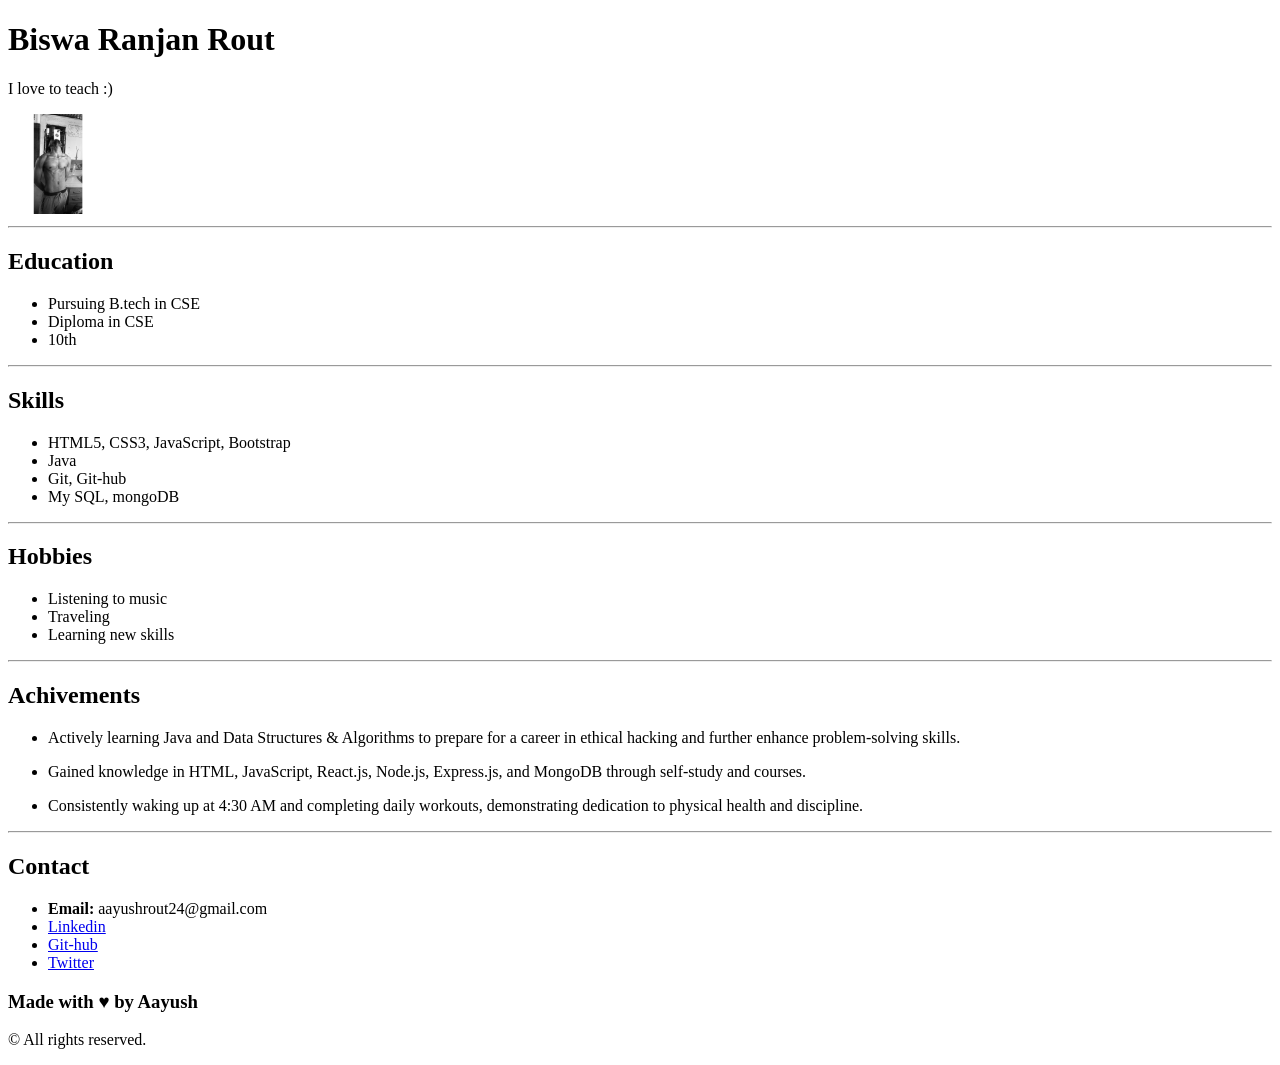
==== index.html @ 6df46506 "Rename Portfolio/index.html to index.html" ====
<!DOCTYPE html>
<html lang="en">
  <head>
    <meta charset="UTF-8" />
    <meta name="viewport" content="width=device-width, initial-scale=1.0" />
    <title>My Portfolio</title>
  </head>
  <body>
    <header>
      <h1>Biswa Ranjan Rout</h1>
      <p>I love to teach :)</p>
      <img src="aayush.jpg" alt="My Picture" height="100px" width="100px" />
      <hr />
    </header>

    <!-- Portfolio Section -->
    <section>
      <h2>Education</h2>
      <ul>
        <li>Pursuing B.tech in CSE</li>
        <li>Diploma in CSE</li>
        <li>10th</li>
      </ul>
      <hr />
    </section>

    <section>
      <h2>Skills</h2>
      <ul>
        <li>HTML5, CSS3, JavaScript, Bootstrap</li>
        <li>Java</li>
        <li>Git, Git-hub</li>
        <li>My SQL, mongoDB</li>
      </ul>
      <hr />
    </section>

    <section>
      <h2>Hobbies</h2>
      <ul>
        <li>Listening to music</li>
        <li>Traveling</li>
        <li>Learning new skills</li>
      </ul>
      <hr />
    </section>

    <section>
      <h2>Achivements</h2>
      <ul>
        <li>
          <p>
            Actively learning Java and Data Structures & Algorithms to prepare
            for a career in ethical hacking and further enhance problem-solving
            skills.
          </p>
        </li>
        <li>
          <p>
            Gained knowledge in HTML, JavaScript, React.js, Node.js, Express.js,
            and MongoDB through self-study and courses.
          </p>
        </li>
        <li>
          <p>
            Consistently waking up at 4:30 AM and completing daily workouts,
            demonstrating dedication to physical health and discipline.
          </p>
        </li>
      </ul>
      <hr />
    </section>

    <footer>
      <h2>Contact</h2>
      <ul>
        <li><b>Email: </b>aayushrout24@gmail.com</li>
        <li>
          <a href="https://www.linkedin.com/in/biswa-ranjan-rout/">Linkedin</a>
        </li>
        <li><a href="https://github.com/BiswaRanjanRout-2001">Git-hub</a></li>
        <li><a href="https://x.com/aayuu_24">Twitter</a></li>
      </ul>
      <h3>Made with &#9829; by Aayush</h3>
      <p>&copy; All rights reserved.</p>
    </footer>
  </body>
</html>
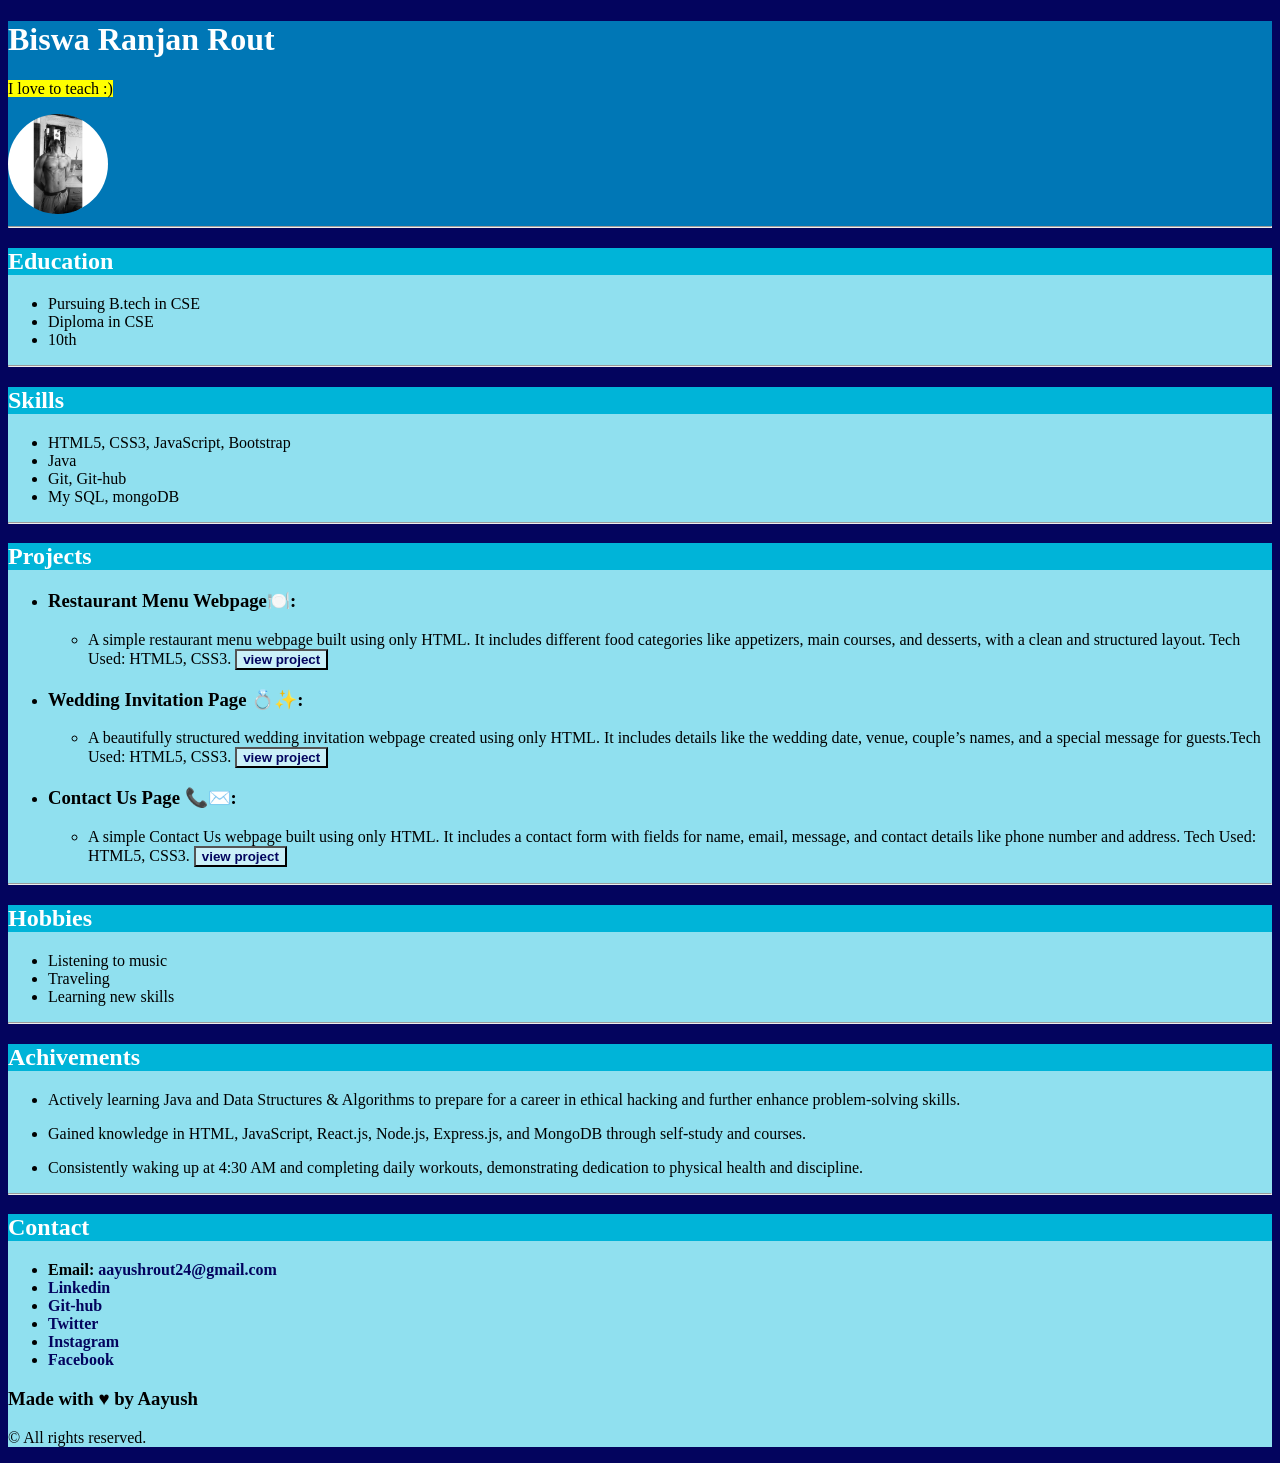
==== commit 005a5a06: "unnecessary dir deleted & added style.css with few styles on page" ====
--- a/index.html
+++ b/index.html
@@ -1,88 +1,143 @@
 <!DOCTYPE html>
 <html lang="en">
-  <head>
-    <meta charset="UTF-8" />
-    <meta name="viewport" content="width=device-width, initial-scale=1.0" />
-    <title>My Portfolio</title>
-  </head>
-  <body>
-    <header>
-      <h1>Biswa Ranjan Rout</h1>
-      <p>I love to teach :)</p>
-      <img src="aayush.jpg" alt="My Picture" height="100px" width="100px" />
-      <hr />
-    </header>
 
-    <!-- Portfolio Section -->
-    <section>
-      <h2>Education</h2>
-      <ul>
-        <li>Pursuing B.tech in CSE</li>
-        <li>Diploma in CSE</li>
-        <li>10th</li>
-      </ul>
-      <hr />
-    </section>
+<head>
+  <meta charset="UTF-8" />
+  <meta name="viewport" content="width=device-width, initial-scale=1.0" />
+  <title>My Portfolio</title>
+  <link rel="stylesheet" href="style.css">
+</head>
+
+<body>
+  <header>
+    <h1>Biswa Ranjan Rout</h1>
+    <p><mark>I love to teach :)</mark></p>
+    <img src="aayush.jpg" alt="My Picture" height="100px" width="100px" />
+    <hr />
+  </header>
+
+  <!-- Portfolio Section -->
+  <section>
+    <h2>Education</h2>
+    <ul>
+      <li>Pursuing B.tech in CSE</li>
+      <li>Diploma in CSE</li>
+      <li>10th</li>
+    </ul>
+    <hr />
+  </section>
+
+  <section>
+    <h2>Skills</h2>
+    <ul>
+      <li>HTML5, CSS3, JavaScript, Bootstrap</li>
+      <li>Java</li>
+      <li>Git, Git-hub</li>
+      <li>My SQL, mongoDB</li>
+    </ul>
+    <hr />
+  </section>
+
+  <section>
+    <h2>Projects</h2>
+    <ul>
+      <li>
+        <h3>Restaurant Menu Webpage🍽️:</h3>
+        <ul>
+          <li>
+            <p>
+              A simple restaurant menu webpage built using only HTML. It includes different food categories like
+              appetizers, main courses, and desserts, with a clean and structured layout.
+              Tech Used: HTML5, CSS3. <button><a href="https://biswaranjanrout-2001.github.io/Restaurant-Menu/">view project</a></button>
+            </p>
+          </li>
+        </ul>
+      </li>
+
+
+      <li>
+        <h3>Wedding Invitation Page 💍✨: </h3>
+        <ul>
+          <li>
+            <p>A beautifully structured wedding invitation webpage created using only HTML. It includes details like the
+              wedding date, venue, couple’s names, and a special message for guests.Tech Used: HTML5, CSS3. <button><a
+                href="https://biswaranjanrout-2001.github.io/Wedding-Invitation/">view project</a></button></p>
+          </li>
+        </ul>
+      </li>
+
+
+      <li>
+        <h3>Contact Us Page 📞✉️:</h3>
+        <ul>
+          <li>
+            <p>A simple Contact Us webpage built using only HTML. It includes a contact form with fields for name,
+              email, message, and contact details like phone number and address.
+
+              Tech Used: HTML5, CSS3. <button><a href="https://biswaranjanrout-2001.github.io/Restaurant-Menu/">view project</a></button>
+            </p>
+          </li>
+        </ul>
+
+      </li>
+    </ul>
+    <hr>
+  </section>
+
+  <section>
+    <h2>Hobbies</h2>
+    <ul>
+      <li>Listening to music</li>
+      <li>Traveling</li>
+      <li>Learning new skills</li>
+    </ul>
+    <hr />
+  </section>
+
+  <section>
+    <h2>Achivements</h2>
+    <ul>
+      <li>
+        <p>
+          Actively learning Java and Data Structures & Algorithms to prepare
+          for a career in ethical hacking and further enhance problem-solving
+          skills.
+        </p>
+      </li>
+      <li>
+        <p>
+          Gained knowledge in HTML, JavaScript, React.js, Node.js, Express.js,
+          and MongoDB through self-study and courses.
+        </p>
+      </li>
+      <li>
+        <p>
+          Consistently waking up at 4:30 AM and completing daily workouts,
+          demonstrating dedication to physical health and discipline.
+        </p>
+      </li>
+    </ul>
+    <hr />
+  </section>
+
+  <footer>
 
     <section>
-      <h2>Skills</h2>
-      <ul>
-        <li>HTML5, CSS3, JavaScript, Bootstrap</li>
-        <li>Java</li>
-        <li>Git, Git-hub</li>
-        <li>My SQL, mongoDB</li>
-      </ul>
-      <hr />
-    </section>
-
-    <section>
-      <h2>Hobbies</h2>
-      <ul>
-        <li>Listening to music</li>
-        <li>Traveling</li>
-        <li>Learning new skills</li>
-      </ul>
-      <hr />
-    </section>
-
-    <section>
-      <h2>Achivements</h2>
-      <ul>
-        <li>
-          <p>
-            Actively learning Java and Data Structures & Algorithms to prepare
-            for a career in ethical hacking and further enhance problem-solving
-            skills.
-          </p>
-        </li>
-        <li>
-          <p>
-            Gained knowledge in HTML, JavaScript, React.js, Node.js, Express.js,
-            and MongoDB through self-study and courses.
-          </p>
-        </li>
-        <li>
-          <p>
-            Consistently waking up at 4:30 AM and completing daily workouts,
-            demonstrating dedication to physical health and discipline.
-          </p>
-        </li>
-      </ul>
-      <hr />
-    </section>
-
-    <footer>
       <h2>Contact</h2>
       <ul>
-        <li><b>Email: </b>aayushrout24@gmail.com</li>
+        <li><strong> Email:</strong> <a href="mailto:aayushrout24@gmail.com">aayushrout24@gmail.com</a></li>
         <li>
           <a href="https://www.linkedin.com/in/biswa-ranjan-rout/">Linkedin</a>
         </li>
         <li><a href="https://github.com/BiswaRanjanRout-2001">Git-hub</a></li>
         <li><a href="https://x.com/aayuu_24">Twitter</a></li>
+        <li><a href="#">Instagram</a></li>
+        <li><a href="#">Facebook</a></li>
       </ul>
       <h3>Made with &#9829; by Aayush</h3>
       <p>&copy; All rights reserved.</p>
-    </footer>
-  </body>
-</html>
+    </section>
+  </footer>
+</body>
+
+</html>
--- a/style.css
+++ b/style.css
@@ -0,0 +1,35 @@
+body {
+    background-color: #03045e;
+}
+
+h1{
+    color: white;
+}
+
+header{
+    background-color: #0077b6;
+}
+
+section {
+    background-color: #90e0ef;
+}
+
+h2 {
+    background-color: #00b4d8;
+    color: white;
+}
+
+img{
+    border-radius: 50%;
+}
+
+a {
+    text-decoration: none;
+    color: #03045e;
+    font-weight: bold;
+}
+button {
+    background-color: #caf0f8;
+}
+
+
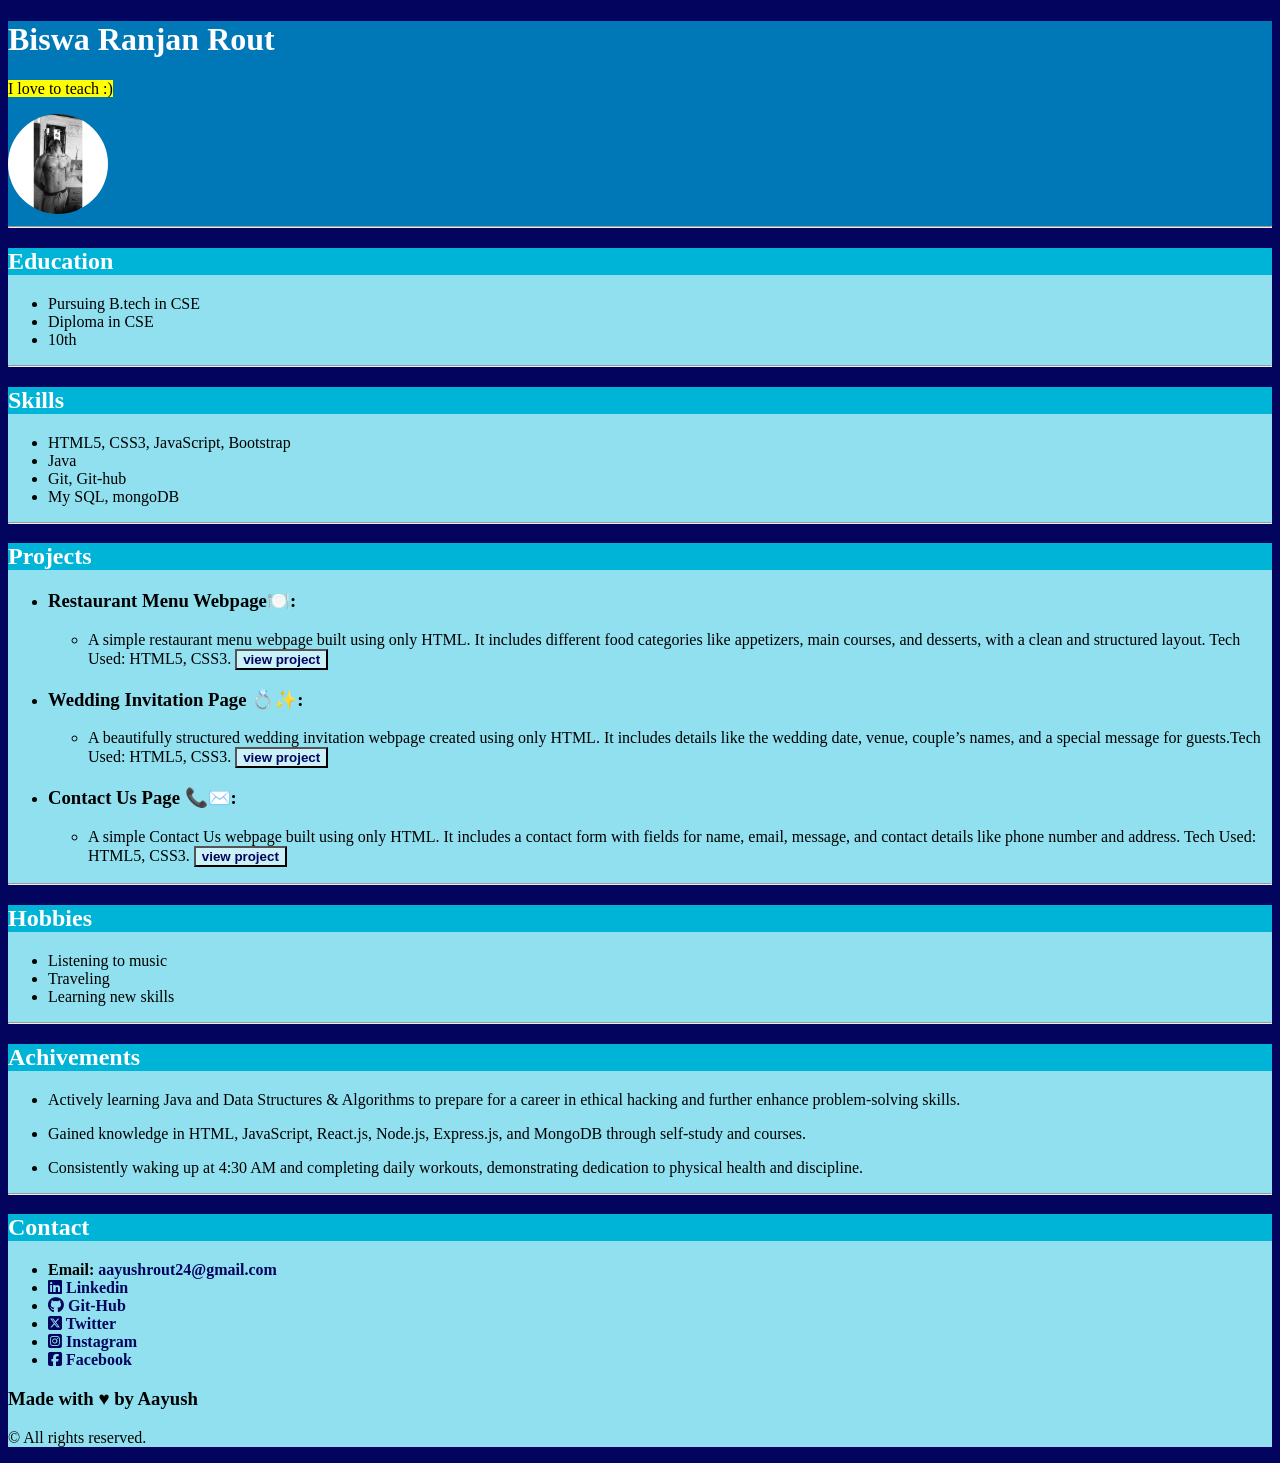
==== commit 75fb74b0: "added icon infooter section & correct link inside the 3rd project" ====
--- a/index.html
+++ b/index.html
@@ -6,6 +6,7 @@
   <meta name="viewport" content="width=device-width, initial-scale=1.0" />
   <title>My Portfolio</title>
   <link rel="stylesheet" href="style.css">
+  <link rel="stylesheet" href="https://cdnjs.cloudflare.com/ajax/libs/font-awesome/6.5.1/css/all.min.css">
 </head>
 
 <body>
@@ -74,7 +75,7 @@
             <p>A simple Contact Us webpage built using only HTML. It includes a contact form with fields for name,
               email, message, and contact details like phone number and address.
 
-              Tech Used: HTML5, CSS3. <button><a href="https://biswaranjanrout-2001.github.io/Restaurant-Menu/">view project</a></button>
+              Tech Used: HTML5, CSS3. <button><a href="https://biswaranjanrout-2001.github.io/Contact-Page/">view project</a></button>
             </p>
           </li>
         </ul>
@@ -127,12 +128,12 @@
       <ul>
         <li><strong> Email:</strong> <a href="mailto:aayushrout24@gmail.com">aayushrout24@gmail.com</a></li>
         <li>
-          <a href="https://www.linkedin.com/in/biswa-ranjan-rout/">Linkedin</a>
+          <a href="https://www.linkedin.com/in/biswa-ranjan-rout/"><i class="fa-brands fa-linkedin fa-spin"></i> Linkedin</a>
         </li>
-        <li><a href="https://github.com/BiswaRanjanRout-2001">Git-hub</a></li>
-        <li><a href="https://x.com/aayuu_24">Twitter</a></li>
-        <li><a href="#">Instagram</a></li>
-        <li><a href="#">Facebook</a></li>
+        <li><a href="https://github.com/BiswaRanjanRout-2001"><i class="fa-brands fa-github fa-flip"></i> Git-Hub</a></li>
+        <li><a href="https://x.com/aayuu_24"><i class="fa-brands fa-square-x-twitter fa-beat"></i> Twitter</a></li>
+        <li><a href="https://www.instagram.com/_aayuu.24/"><i class="fa-brands fa-square-instagram fa-fade"></i> Instagram</a></li>
+        <li><a href="https://m.facebook.com/profile.php?id=61557531028224&name=xhp_nt_"><i class="fa-brands fa-square-facebook fa-shake"></i> Facebook</a></li>
       </ul>
       <h3>Made with &#9829; by Aayush</h3>
       <p>&copy; All rights reserved.</p>
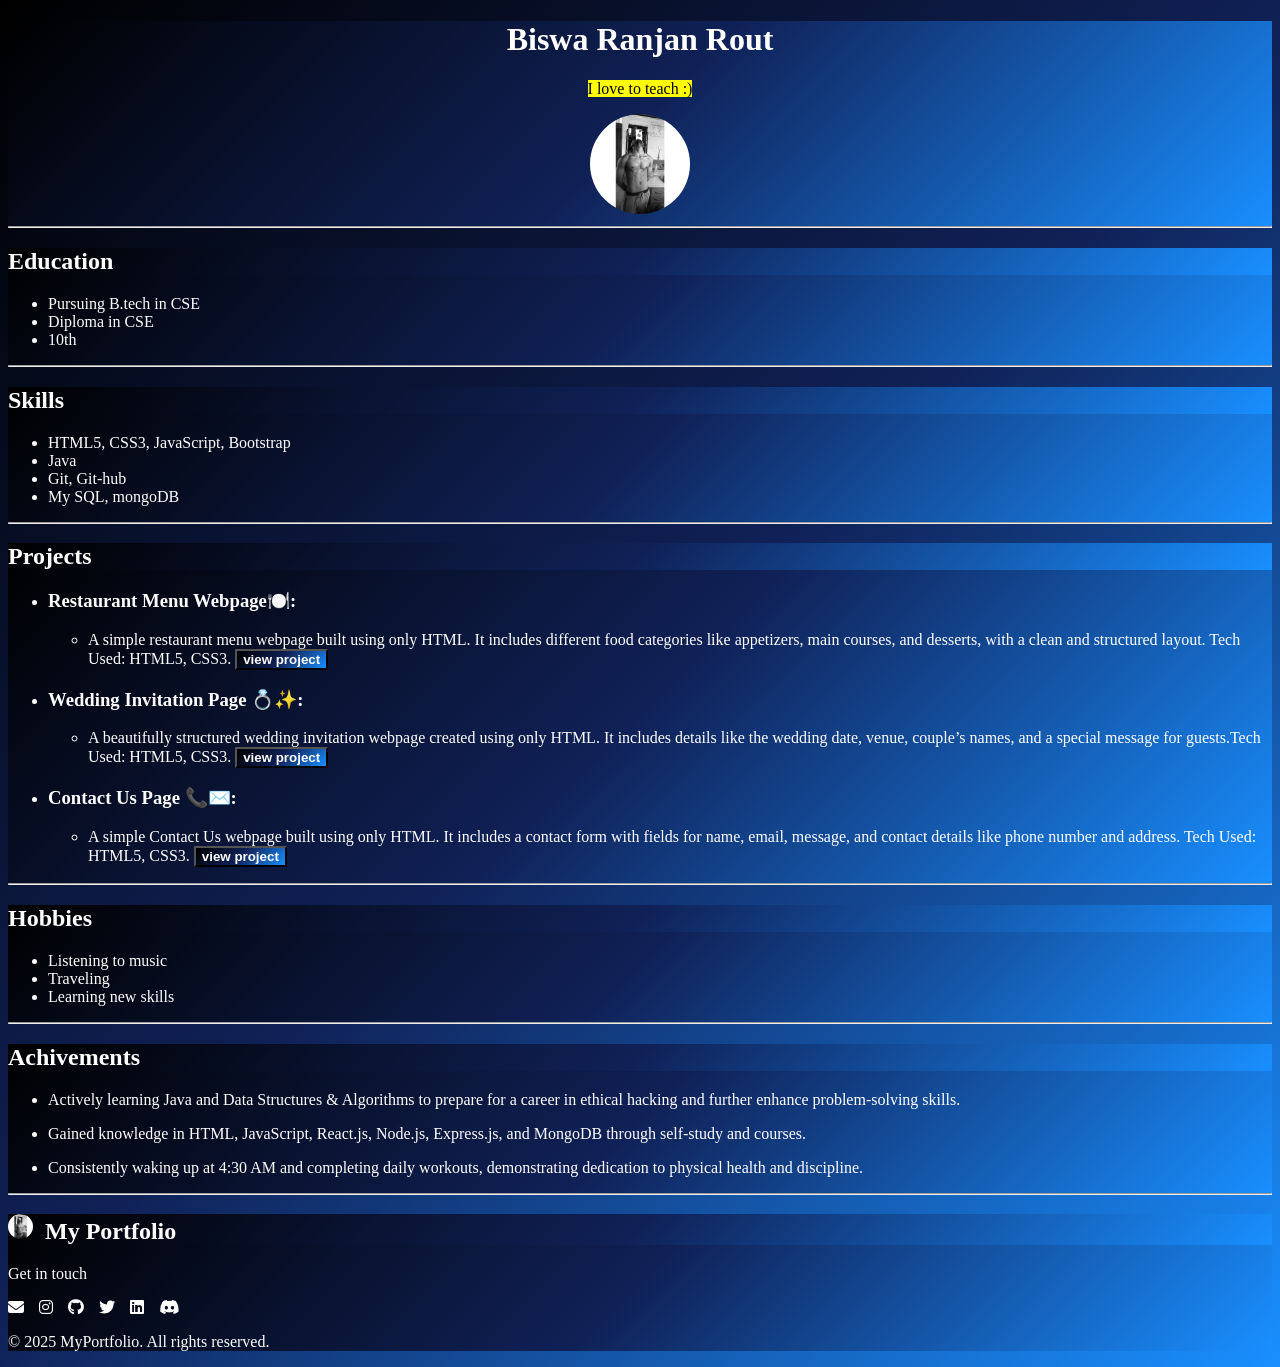
==== commit 65bd2d31: "added ingredient color with chnaged footer section" ====
--- a/index.html
+++ b/index.html
@@ -12,8 +12,11 @@
 <body>
   <header>
     <h1>Biswa Ranjan Rout</h1>
-    <p><mark>I love to teach :)</mark></p>
-    <img src="aayush.jpg" alt="My Picture" height="100px" width="100px" />
+    <p class="description"><mark>I love to teach :)</mark></p>
+    <div class="my-image">
+      <img src="aayush.jpg" alt="My Picture"height="100px" width="100px" />
+    </div>
+    
     <hr />
   </header>
 
@@ -121,24 +124,26 @@
     <hr />
   </section>
 
-  <footer>
+  <footer class="footer">
+    <section class="footer-content">
+        <h2 class="brand-name">
+            <img src="aayush.jpg" alt="Logo" class="logo-img" height="25px">&nbsp;&nbspMy Portfolio
+        </h2>
+        <p class="tagline">Get in touch</p>
+        <nav class="social-nav">
+            <ul class="social-icons">
+              <li><a href="mailto:aayushrout24@gmail.com"><i class="fas fa-envelope"></i></a></li>
+              <li><a href="https://www.instagram.com/_aayuu.24/"><i class="fab fa-instagram"></i></a></li>
+                <li><a href="https://github.com/BiswaRanjanRout-2001"><i class="fab fa-github"></i></a></li>
+                <li><a href="https://x.com/aayuu_24""><i class="fab fa-twitter"></i></a></li>
+                <li><a href="https://www.linkedin.com/in/biswa-ranjan-rout/"><i class="fab fa-linkedin"></i></a></li>
+                <li><a href="#"><i class="fab fa-discord"></i></a></li>
+            </ul>
+        </nav>
+        <p class="copyright">&copy; 2025 MyPortfolio. All rights reserved.</p>
+    </section>
+</footer>
 
-    <section>
-      <h2>Contact</h2>
-      <ul>
-        <li><strong> Email:</strong> <a href="mailto:aayushrout24@gmail.com">aayushrout24@gmail.com</a></li>
-        <li>
-          <a href="https://www.linkedin.com/in/biswa-ranjan-rout/"><i class="fa-brands fa-linkedin fa-spin"></i> Linkedin</a>
-        </li>
-        <li><a href="https://github.com/BiswaRanjanRout-2001"><i class="fa-brands fa-github fa-flip"></i> Git-Hub</a></li>
-        <li><a href="https://x.com/aayuu_24"><i class="fa-brands fa-square-x-twitter fa-beat"></i> Twitter</a></li>
-        <li><a href="https://www.instagram.com/_aayuu.24/"><i class="fa-brands fa-square-instagram fa-fade"></i> Instagram</a></li>
-        <li><a href="https://m.facebook.com/profile.php?id=61557531028224&name=xhp_nt_"><i class="fa-brands fa-square-facebook fa-shake"></i> Facebook</a></li>
-      </ul>
-      <h3>Made with &#9829; by Aayush</h3>
-      <p>&copy; All rights reserved.</p>
-    </section>
-  </footer>
 </body>
 
 </html>
--- a/style.css
+++ b/style.css
@@ -1,35 +1,47 @@
 body {
-    background-color: #03045e;
+    background: linear-gradient(135deg, #000000, #102157, #198fff);
 }
 
 h1{
     color: white;
+    text-align: center;
 }
 
 header{
-    background-color: #0077b6;
+    background: linear-gradient(135deg, #000000, #102157, #198fff);
+    text-align: center;
 }
 
 section {
-    background-color: #90e0ef;
+    background: linear-gradient(135deg, #000000, #102157, #198fff);
+    color: white;
 }
 
 h2 {
-    background-color: #00b4d8;
+    background: linear-gradient(135deg, #000000, #102157, #198fff);
     color: white;
-}
-
-img{
-    border-radius: 50%;
 }
 
 a {
     text-decoration: none;
-    color: #03045e;
+    color: white;
     font-weight: bold;
 }
 button {
-    background-color: #caf0f8;
+    background: linear-gradient(135deg, #000000, #102157, #198fff);
 }
 
+.description {
+    text-align: center;
+}
 
+img {
+    border-radius: 50%;
+}
+
+.social-icons {
+    display: flex;
+    list-style: none;
+    gap: 15px;
+    padding: 0;
+}
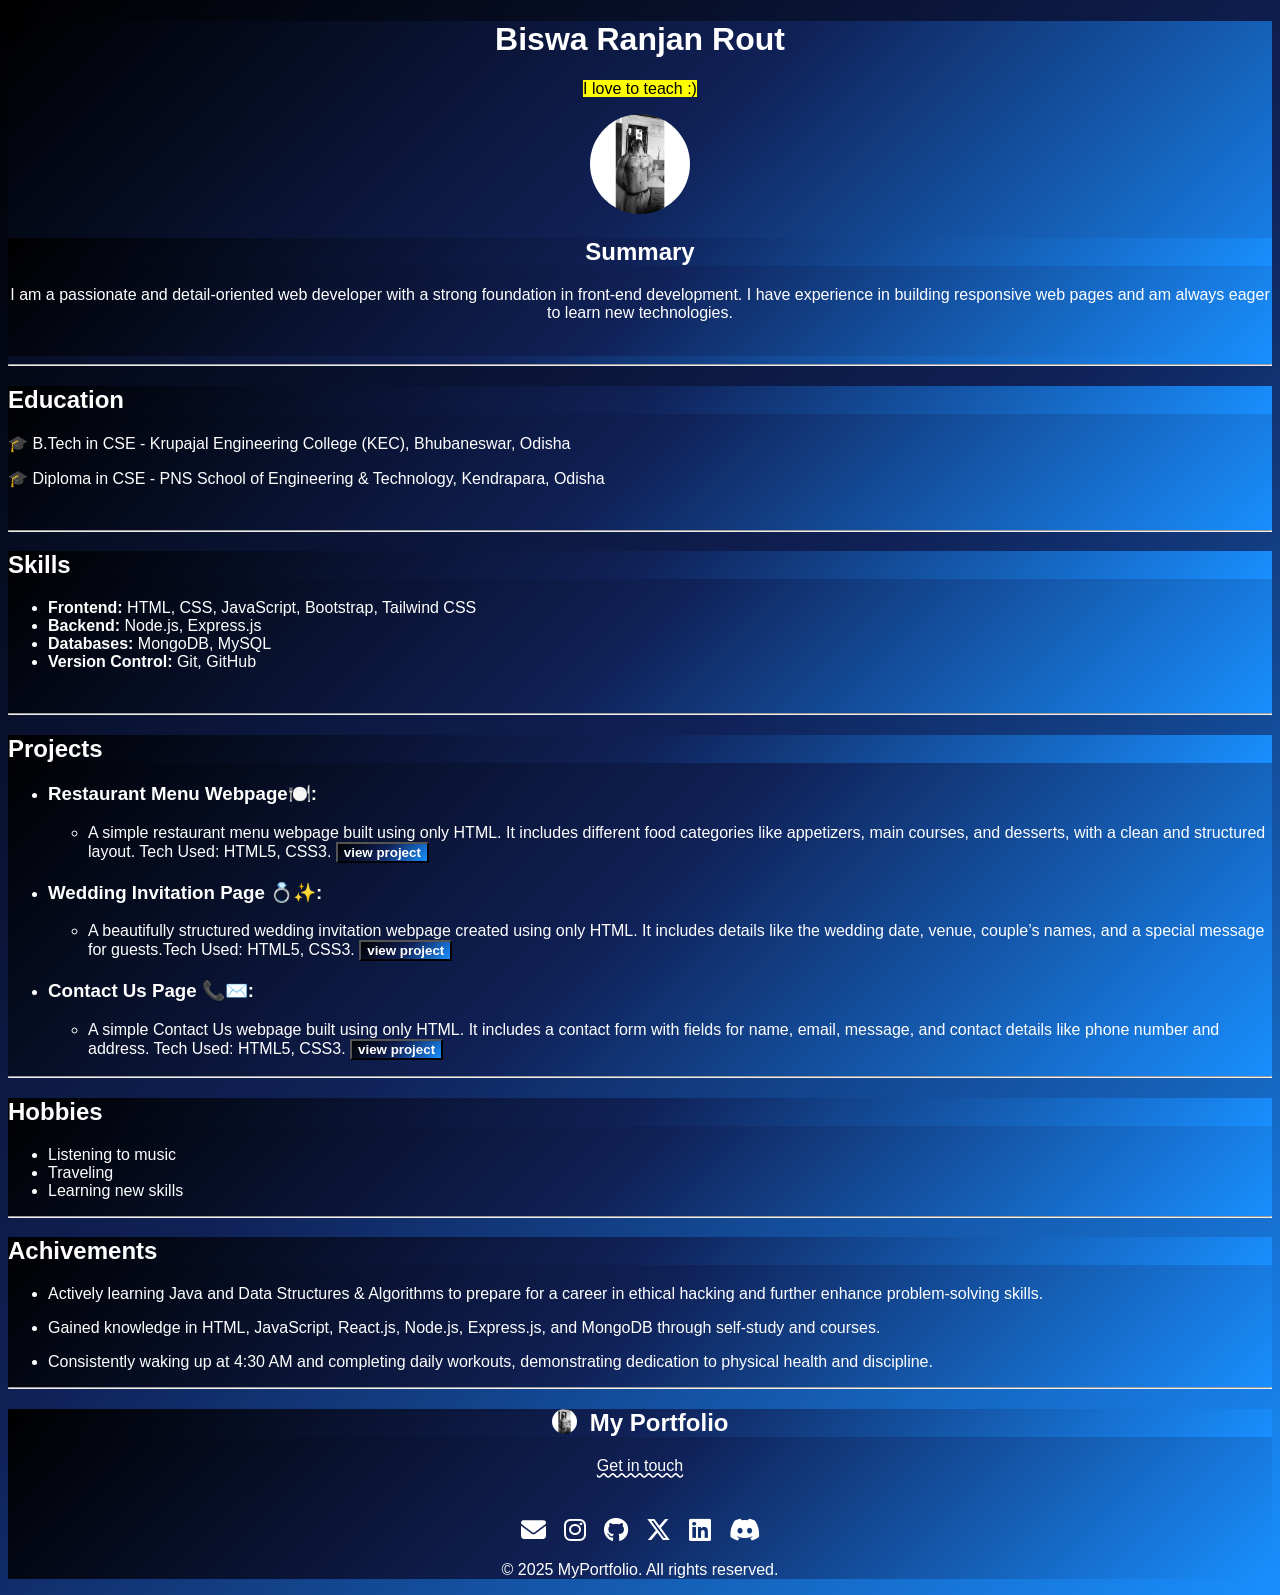
==== commit 275969f5: "added new styling with summary section in header" ====
--- a/index.html
+++ b/index.html
@@ -14,35 +14,54 @@
     <h1>Biswa Ranjan Rout</h1>
     <p class="description"><mark>I love to teach :)</mark></p>
     <div class="my-image">
-      <img src="aayush.jpg" alt="My Picture"height="100px" width="100px" />
+      <img src="aayush.jpg" alt="My Picture" height="100px" width="100px" />
     </div>
-    
+
+    <section>
+      <h2>Summary</h2>
+      <p>
+          I am a passionate and detail-oriented web developer with a strong
+          foundation in front-end development. I have experience in building
+          responsive web pages and am always eager to learn new technologies.
+      </p>
+      <br />
+      
+  </section>
     <hr />
   </header>
 
+<main>
   <!-- Portfolio Section -->
   <section>
     <h2>Education</h2>
-    <ul>
-      <li>Pursuing B.tech in CSE</li>
-      <li>Diploma in CSE</li>
-      <li>10th</li>
-    </ul>
+    <p>
+      &#x1F393; B.Tech in CSE - Krupajal Engineering College (KEC),
+      Bhubaneswar, Odisha
+    </p>
+    <p>
+      &#x1F393; Diploma in CSE - PNS School of Engineering & Technology,
+      Kendrapara, Odisha
+    </p>
+    <br />
     <hr />
   </section>
 
   <section>
     <h2>Skills</h2>
     <ul>
-      <li>HTML5, CSS3, JavaScript, Bootstrap</li>
-      <li>Java</li>
-      <li>Git, Git-hub</li>
-      <li>My SQL, mongoDB</li>
+      <li>
+        <strong>Frontend:</strong> HTML, CSS, JavaScript, Bootstrap,
+        Tailwind CSS
+      </li>
+      <li><strong>Backend:</strong> Node.js, Express.js</li>
+      <li><strong>Databases:</strong> MongoDB, MySQL</li>
+      <li><strong>Version Control:</strong> Git, GitHub</li>
     </ul>
+    <br />
     <hr />
   </section>
 
-  <section>
+  <section class="project">
     <h2>Projects</h2>
     <ul>
       <li>
@@ -52,7 +71,8 @@
             <p>
               A simple restaurant menu webpage built using only HTML. It includes different food categories like
               appetizers, main courses, and desserts, with a clean and structured layout.
-              Tech Used: HTML5, CSS3. <button><a href="https://biswaranjanrout-2001.github.io/Restaurant-Menu/">view project</a></button>
+              Tech Used: HTML5, CSS3. <button><a href="https://biswaranjanrout-2001.github.io/Restaurant-Menu/">view
+                  project</a></button>
             </p>
           </li>
         </ul>
@@ -65,7 +85,7 @@
           <li>
             <p>A beautifully structured wedding invitation webpage created using only HTML. It includes details like the
               wedding date, venue, couple’s names, and a special message for guests.Tech Used: HTML5, CSS3. <button><a
-                href="https://biswaranjanrout-2001.github.io/Wedding-Invitation/">view project</a></button></p>
+                  href="https://biswaranjanrout-2001.github.io/Wedding-Invitation/">view project</a></button></p>
           </li>
         </ul>
       </li>
@@ -78,7 +98,8 @@
             <p>A simple Contact Us webpage built using only HTML. It includes a contact form with fields for name,
               email, message, and contact details like phone number and address.
 
-              Tech Used: HTML5, CSS3. <button><a href="https://biswaranjanrout-2001.github.io/Contact-Page/">view project</a></button>
+              Tech Used: HTML5, CSS3. <button><a href="https://biswaranjanrout-2001.github.io/Contact-Page/">view
+                  project</a></button>
             </p>
           </li>
         </ul>
@@ -123,26 +144,27 @@
     </ul>
     <hr />
   </section>
+  </main>
 
-  <footer class="footer">
-    <section class="footer-content">
-        <h2 class="brand-name">
-            <img src="aayush.jpg" alt="Logo" class="logo-img" height="25px">&nbsp;&nbspMy Portfolio
-        </h2>
-        <p class="tagline">Get in touch</p>
-        <nav class="social-nav">
-            <ul class="social-icons">
-              <li><a href="mailto:aayushrout24@gmail.com"><i class="fas fa-envelope"></i></a></li>
-              <li><a href="https://www.instagram.com/_aayuu.24/"><i class="fab fa-instagram"></i></a></li>
-                <li><a href="https://github.com/BiswaRanjanRout-2001"><i class="fab fa-github"></i></a></li>
-                <li><a href="https://x.com/aayuu_24""><i class="fab fa-twitter"></i></a></li>
-                <li><a href="https://www.linkedin.com/in/biswa-ranjan-rout/"><i class="fab fa-linkedin"></i></a></li>
-                <li><a href="#"><i class="fab fa-discord"></i></a></li>
-            </ul>
-        </nav>
-        <p class="copyright">&copy; 2025 MyPortfolio. All rights reserved.</p>
+  <footer>
+    <section>
+      <h2 class="footer">
+        <img src="aayush.jpg" alt="Logo" class="logo-img" height="25px">&nbsp;&nbspMy Portfolio
+      </h2>
+      <p class="footer" id="tagline">Get in touch</p>
+      <nav class="social-nav">
+        <ul class="social-icons">
+          <li><a href="mailto:aayushrout24@gmail.com"><i class="fas fa-envelope"></i></a></li>
+          <li><a href="https://www.instagram.com/_aayuu.24/"><i class="fa-brands fa-instagram fa-fade"></i></a></li>
+          <li><a href="https://github.com/BiswaRanjanRout-2001"><i class="fab fa-github"></i></a></li>
+          <li><a href="https://x.com/aayuu_24""><i class="fa-brands fa-x-twitter fa-fade"></i></a></li>
+          <li><a href="https://www.linkedin.com/in/biswa-ranjan-rout/"><i class="fab fa-linkedin"></i></a></li>
+          <li><a href="#"><i class="fab fa-discord"></i></a></li>
+        </ul>
+      </nav>
+      <p class="copyright">&copy; 2025 MyPortfolio. All rights reserved.</p>
     </section>
-</footer>
+  </footer>
 
 </body>
 
--- a/style.css
+++ b/style.css
@@ -1,5 +1,13 @@
+* {
+    font-family: 'Poppins', sans-serif;
+}
 body {
     background: linear-gradient(135deg, #000000, #102157, #198fff);
+}
+
+header{
+    background: linear-gradient(135deg, #000000, #102157, #198fff);
+    text-align: center;
 }
 
 h1{
@@ -7,26 +15,24 @@
     text-align: center;
 }
 
-header{
+h2 {
     background: linear-gradient(135deg, #000000, #102157, #198fff);
-    text-align: center;
+    color: white;
 }
+
 
 section {
     background: linear-gradient(135deg, #000000, #102157, #198fff);
     color: white;
 }
 
-h2 {
-    background: linear-gradient(135deg, #000000, #102157, #198fff);
-    color: white;
-}
 
-a {
+.project a {
     text-decoration: none;
     color: white;
     font-weight: bold;
 }
+
 button {
     background: linear-gradient(135deg, #000000, #102157, #198fff);
 }
@@ -39,9 +45,42 @@
     border-radius: 50%;
 }
 
-.social-icons {
+ .social-icons {
     display: flex;
     list-style: none;
-    gap: 15px;
+    gap: 18px;
     padding: 0;
+    margin-bottom: 0px;
+    font-size: 25px;
+    color: #fff;
 }
+
+.social-icons a {
+    color: #fff;
+}
+
+
+ .social-nav {
+    display: flex;
+    justify-content: center;
+ }
+
+ .copyright {
+    display: flex;
+    justify-content: center;
+ }
+
+ .tagline {
+    font-size: 18px;
+    color: #fff;
+ }
+
+ #tagline {
+    text-decoration: wavy underline;
+ }
+
+ 
+ .footer {
+    display: flex;
+    justify-content: center;
+ }
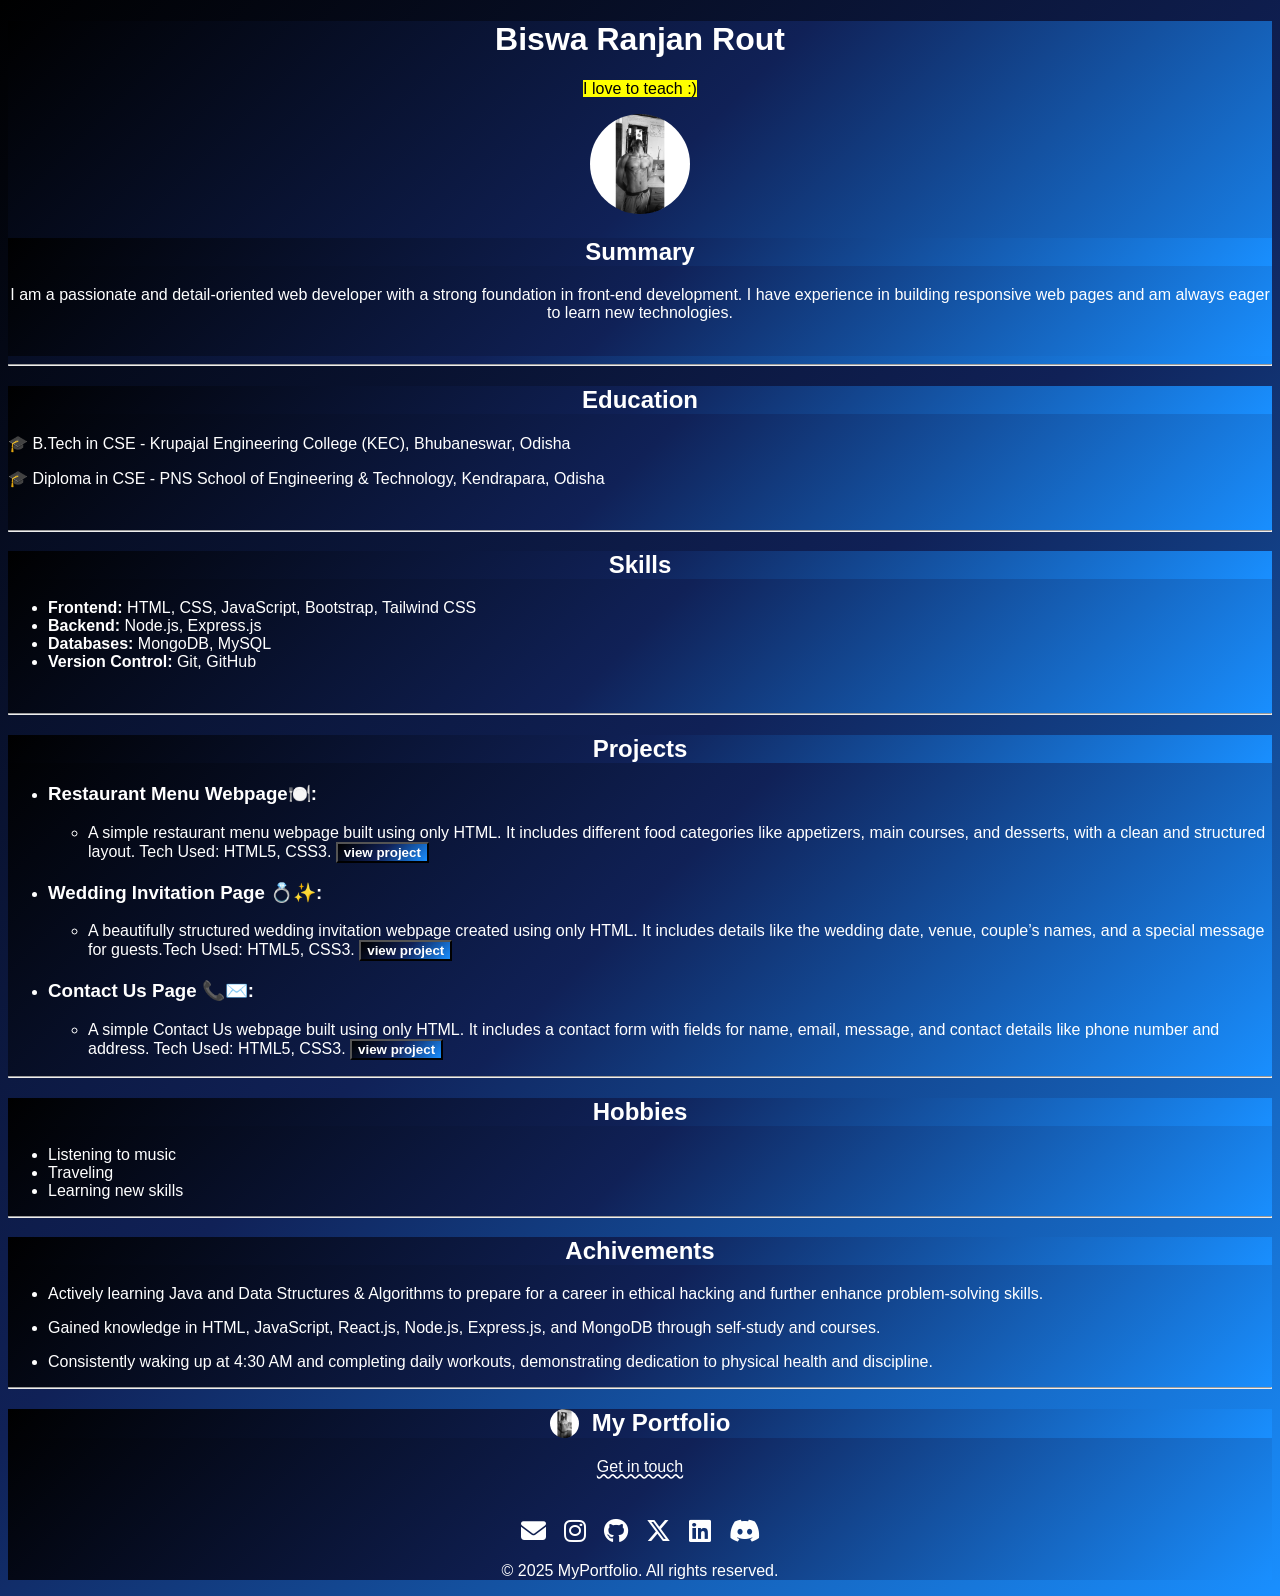
==== commit c0165e7e: "adding some animation and hover effect" ====
--- a/index.html
+++ b/index.html
@@ -1,8 +1,8 @@
 <!DOCTYPE html>
 <html lang="en">
-
 <head>
   <meta charset="UTF-8" />
+  <meta name="description" content="Biswa Ranjan Rout - A passionate web developer skilled in HTML, CSS, JavaScript, and more. Check out my projects and contact me!">
   <meta name="viewport" content="width=device-width, initial-scale=1.0" />
   <title>My Portfolio</title>
   <link rel="stylesheet" href="style.css">
@@ -13,8 +13,8 @@
   <header>
     <h1>Biswa Ranjan Rout</h1>
     <p class="description"><mark>I love to teach :)</mark></p>
-    <div class="my-image">
-      <img src="aayush.jpg" alt="My Picture" height="100px" width="100px" />
+    <div id="my-image">
+      <img src="aayush.jpg" alt="Biswa Ranjan Rout Profile Picture">
     </div>
 
     <section>
@@ -149,17 +149,17 @@
   <footer>
     <section>
       <h2 class="footer">
-        <img src="aayush.jpg" alt="Logo" class="logo-img" height="25px">&nbsp;&nbspMy Portfolio
+        <img src="aayush.jpg" alt="Logo" class="logo-img">&nbsp;&nbspMy Portfolio
       </h2>
       <p class="footer" id="tagline">Get in touch</p>
       <nav class="social-nav">
         <ul class="social-icons">
-          <li><a href="mailto:aayushrout24@gmail.com"><i class="fas fa-envelope"></i></a></li>
-          <li><a href="https://www.instagram.com/_aayuu.24/"><i class="fa-brands fa-instagram fa-fade"></i></a></li>
-          <li><a href="https://github.com/BiswaRanjanRout-2001"><i class="fab fa-github"></i></a></li>
-          <li><a href="https://x.com/aayuu_24""><i class="fa-brands fa-x-twitter fa-fade"></i></a></li>
-          <li><a href="https://www.linkedin.com/in/biswa-ranjan-rout/"><i class="fab fa-linkedin"></i></a></li>
-          <li><a href="#"><i class="fab fa-discord"></i></a></li>
+          <li><a href="mailto:aayushrout24@gmail.com"><i class="fas fa-envelope" title="E-mail"></i></a></li>
+          <li><a href="https://www.instagram.com/_aayuu.24/"><i id="instagram" class="fa-brands fa-instagram fa-fade" title="instagram"></i></a></li>
+          <li><a href="https://github.com/BiswaRanjanRout-2001"><i class="fab fa-github" title="Git-Hub"></i></a></li>
+          <li><a href="https://x.com/aayuu_24""><i id="twitter" class="fa-brands fa-x-twitter fa-fade" title="Twitter"></i></a></li>
+          <li><a href="https://www.linkedin.com/in/biswa-ranjan-rout/"><i id="linkedin" class="fab fa-linkedin" title="Linkedin"></i></a></li>
+          <li><a href="#"><i id="discord" class="fab fa-discord" title="Discord"></i></a></li>
         </ul>
       </nav>
       <p class="copyright">&copy; 2025 MyPortfolio. All rights reserved.</p>
--- a/style.css
+++ b/style.css
@@ -13,11 +13,20 @@
 h1{
     color: white;
     text-align: center;
+    transition: all 2s ease-in-out 0.2s;
+}
+
+h1:hover{
+    background-color: yellow;
+    color: black;
 }
 
 h2 {
     background: linear-gradient(135deg, #000000, #102157, #198fff);
     color: white;
+    transition: all 2s ease-in-out 0.2s;
+    text-align: center;
+ 
 }
 
 
@@ -25,6 +34,8 @@
     background: linear-gradient(135deg, #000000, #102157, #198fff);
     color: white;
 }
+
+
 
 
 .project a {
@@ -41,7 +52,17 @@
     text-align: center;
 }
 
-img {
+
+div img{
+    height: 100px;
+    width: 100px;
+    border-radius: 50%;
+}
+
+
+.logo-img{
+    height: 29px;
+    width: 29px;
     border-radius: 50%;
 }
 
@@ -83,4 +104,45 @@
  .footer {
     display: flex;
     justify-content: center;
- }+ }
+
+ i:hover{
+    opacity: 0.5;
+ }
+ #instagram:hover{
+    color: red;
+ }
+
+ #twitter:hover{
+    color: black;
+    background-color: white;
+ }
+
+#linkedin:hover{
+    color: blue;
+    background-color: black;
+}
+
+#discord:hover{
+    background-color: rgb(81, 66, 212);
+    color: white;
+}
+
+h2:hover{
+    color: black;
+    background: yellow;
+}
+
+
+header img:hover {
+    animation: rotateImage 3s linear infinite;
+}
+
+@keyframes rotateImage {
+    from {
+        transform: rotate(0deg);
+    }
+    to {
+        transform: rotate(360deg);
+    }
+}
